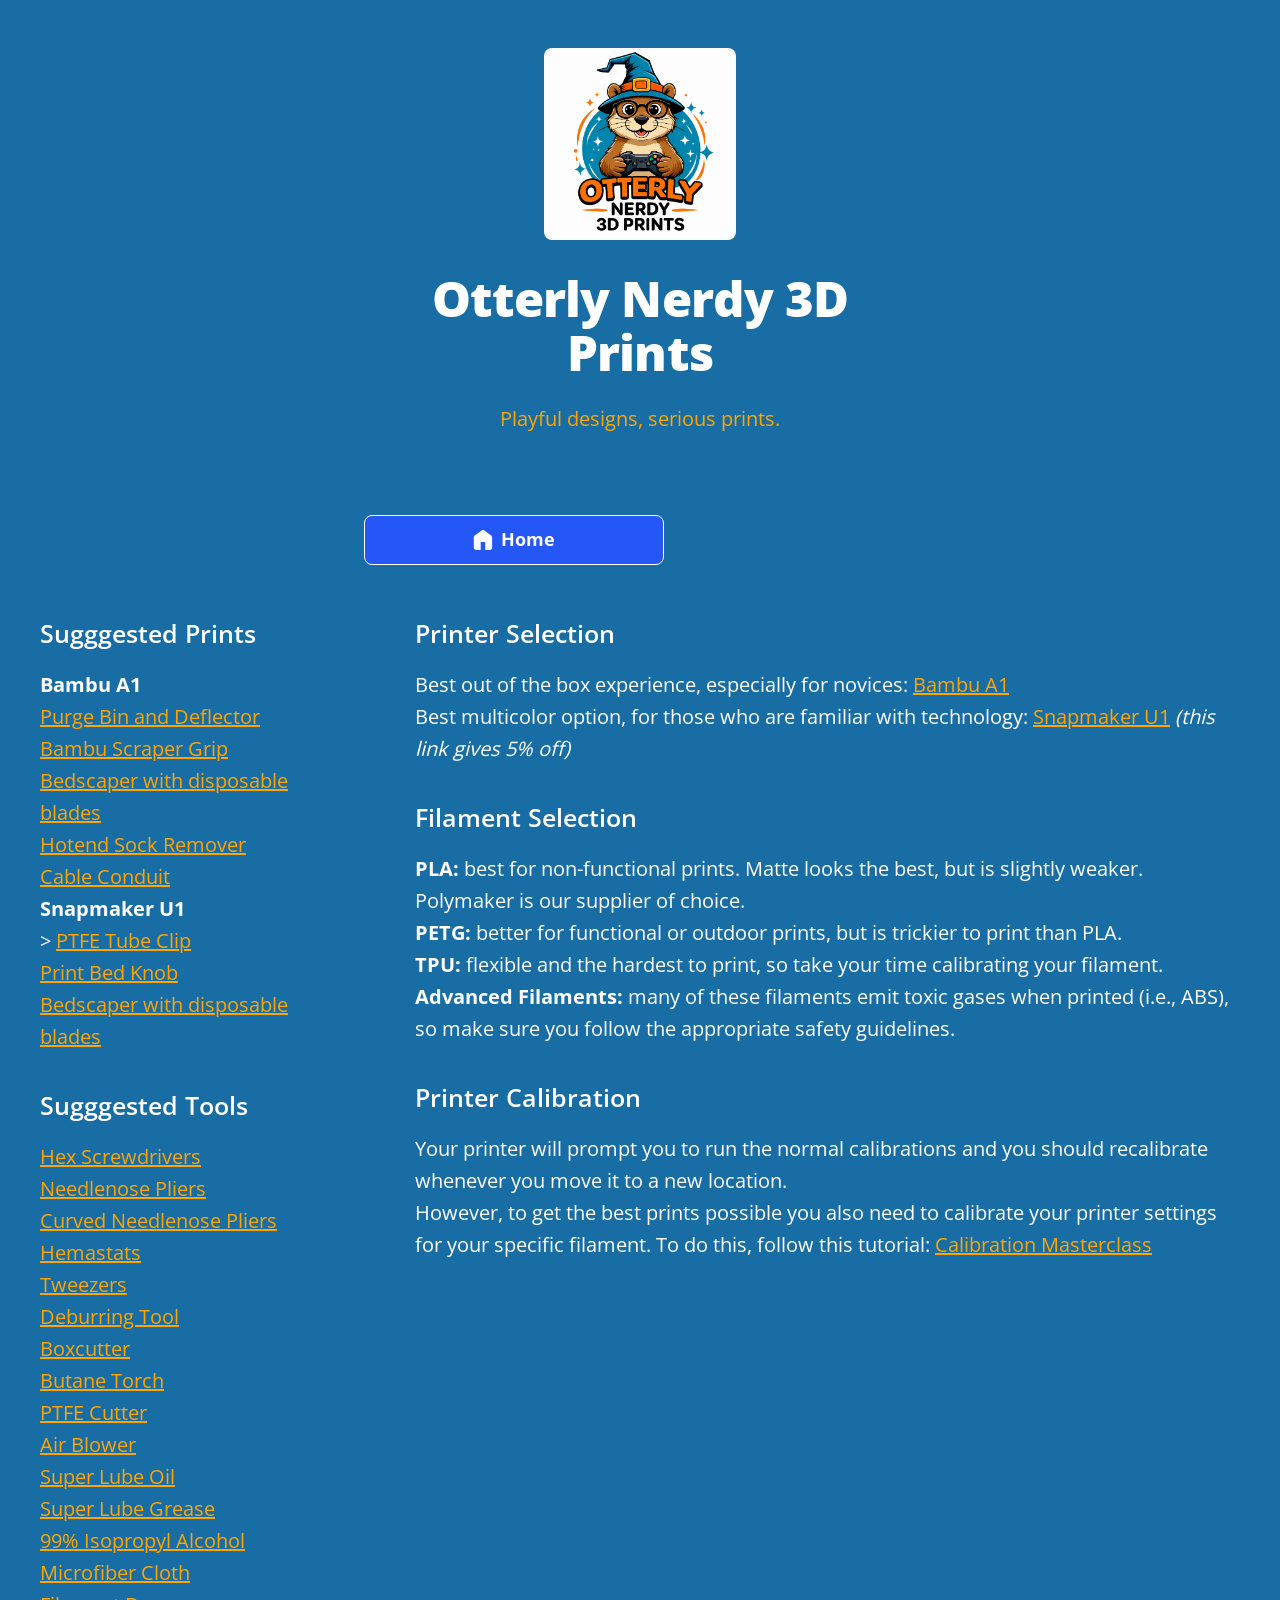
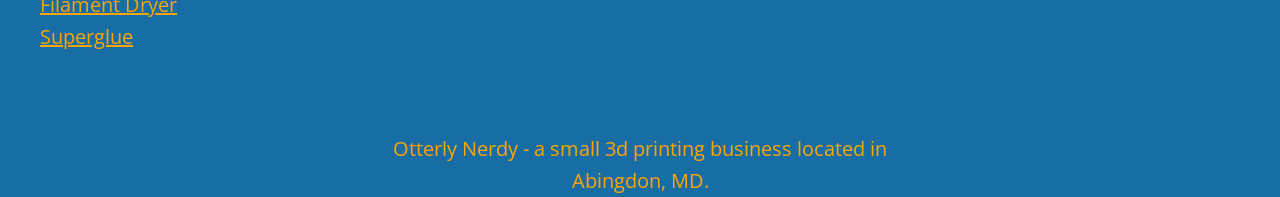
==== advice.html @ a2d5c24c "Update" ====
<!DOCTYPE html>

<!--
  To change the theme, change the class on the html tag below to one of:
  - theme-auto: Automatically switches based on user's system preferences
  - theme-light: Forces light theme
  - theme-dark: Forces dark theme
-->

<html class="theme-light" lang="en"> <!-- Update`class="theme-auto" with your preference -->

  <head>
    <meta charset="utf-8">
    <meta name="viewport" content="width=device-width, initial-scale=1">

    <!-- Page Title - Change this to your name/brand (50-60 characters recommended) -->
    <title>Otterly Nerdy 3D Prints</title>
    <link rel="icon" type="image/x-icon" href="/images/avatar.png"> <!-- Update this with your own favicon -->

    <!-- Meta Description - Write a description (150-160 characters recommended) -->
    <meta name="description" content="Playful designs, serious prints.">

    <!-- Keywords -->
    <meta name="keywords" content="Otterly Nerdy, 3D prints, Maryland, gifts, toys">

    <!-- Canonical URL - Helps prevent duplicate content issues -->
    <meta rel="canonical" href="https://otterlynerdy.com">

    <!-- Author Information -->
    <meta name="author" content="Otterly Nerdy 3D Prints">

    <!-- Stylesheets -->
    <link rel="stylesheet" href="css/reset.css">
    <link rel="stylesheet" href="css/style.css">
    <link rel="stylesheet" href="css/brands.css">

    <!-- LittleLink Extended Stylesheet (Optional) -->
    <!-- <link rel="stylesheet" href="css/brands-extended.css"> -->
    <!-- Learn more at https://github.com/sethcottle/littlelink-extended.
         Remove comments if you've added LittleLink Extended dependencies -->
  </head>

  <!-- Google tag (gtag.js) -->
  <script async src="https://www.googletagmanager.com/gtag/js?id=G-P8SWC90PG1"></script>
  <script>
    window.dataLayer = window.dataLayer || [];
    function gtag(){dataLayer.push(arguments);}
    gtag('js', new Date());

    gtag('config', 'G-P8SWC90PG1');
  </script>

<body>
    <div class="container">
            <!--
              By default, the Avatar is rounded. Use the following:
              - avatar--rounded: Automatically rounds the image
              - avatar--soft: Slightly rounds the image
              - avatar--none: Removes any rounding

              Be sure to replace the src with your own image path and update the alt text
            -->
            <img class="avatar avatar--soft" src="images/avatar.png" srcset="images/avatar.png" alt="OtterlyNerdy3DPrints">

            <!-- Replace with your name or brand -->
            <h1>
              <div>Otterly Nerdy 3D Prints</div>
            </h1>
            <!-- Add a short description about yourself or your brand -->
            <p style="color: orange;">Playful designs, serious prints.</p>
            <br>

          <!-- Home -->
          <a class="button button-default" href="/index.html" target="_blank" rel="noopener" role="button"><img class="icon" aria-hidden="true" src="images/icons/generic-homepage.svg" alt="Home Icon">Home</a>
    </div>
    <div class="grid-container">
      <div class="column-left">
        <h3>Sugggested Prints</h3>
        <h4>Bambu A1</h4>
        <a href="https://makerworld.com/en/models/561633-a1-purge-waste-bin-and-deflector#profileId-481094">Purge Bin and Deflector</a> <br>
        <a href="https://makerworld.com/en/models/12702-bambu-scraper-grip#profileId-12703">Bambu Scraper Grip</a> <br>
        <a href="https://makerworld.com/en/models/413220-bed-scraper-xl#profileId-374905">Bedscaper with disposable blades</a> <br>
        <a href="https://makerworld.com/en/models/422022-a1-a1mini-hotend-sock-remover#profileId-324971">Hotend Sock Remover</a> <br>
        <a href="https://makerworld.com/en/models/208664-a1-a1-mini-cable-elastic-conduit#profileId-247933">Cable Conduit</a> <br>

        <h4>Snapmaker U1</h4>>
        <a href="https://makerworld.com/en/models/2065608-snapmaker-u1-ptfe-tube-support-clip#profileId-2230586">PTFE Tube Clip</a> <br>
        <a href="https://makerworld.com/en/models/2070782-snapmaker-u1-print-bed-knob-torque-amplifier-small#profileId-2236577">Print Bed Knob</a> <br>
        <a href="https://makerworld.com/en/models/413220-bed-scraper-xl#profileId-374905">Bedscaper with disposable blades</a> 
        <br>
        <h3>Sugggested Tools</h3>
        <a href="url">Hex Screwdrivers</a> <br>
        <a href="url">Needlenose Pliers</a> <br>
        <a href="url">Curved Needlenose Pliers</a> <br>
        <a href="url">Hemastats</a> <br>
        <a href="url">Tweezers</a> <br>
        <a href="url">Deburring Tool</a> <br>
        <a href="url">Boxcutter</a> <br>
        <a href="url">Butane Torch</a> <br>
        <a href="url">PTFE Cutter</a> <br>
        <a href="url">Air Blower</a> <br>
        <a href="url">Super Lube Oil</a> <br>
        <a href="url">Super Lube Grease</a> <br>
        <a href="url">99% Isopropyl Alcohol</a> <br>
        <a href="url">Microfiber Cloth</a> <br>
        <a href="url">Filament Dryer</a> <br>
        <a href="url">Superglue</a> <br>
        <br>
      </div>

      <div class="column-right">
          <!-- First printer advice -->
          <h3>Printer Selection</h3>
          Best out of the box experience, especially for novices: <a href="https://bambulab.com/en-us/a1">Bambu A1</a> 
          <br>
          Best multicolor option, for those who are familiar with technology: <a href="https://us.snapmaker.com/?ref=nathaniel_rice">Snapmaker U1</a>  <i>(this link gives 5% off)</i>
          <br>
          <h3>Filament Selection</h3>
          <b>PLA:</b> best for non-functional prints. Matte looks the best, but is slightly weaker. Polymaker is our supplier of choice.
          <br>
          <b>PETG:</b> better for functional or outdoor prints, but is trickier to print than PLA.
          <br>
          <b>TPU:</b> flexible and the hardest to print, so take your time calibrating your filament.
          <br>
          <b>Advanced Filaments:</b> many of these filaments emit toxic gases when printed (i.e., ABS), so make sure you follow the appropriate safety guidelines.
          <br>
          <h3>Printer Calibration</h3>
          Your printer will prompt you to run the normal calibrations and you should recalibrate whenever you move it to a new location.
          <br>
          However, to get the best prints possible you also need to calibrate your printer settings for your specific filament. To do this, follow this tutorial: <a href="https://www.youtube.com/watch?v=gVU5If1VsAM">Calibration Masterclass</a>
      </div>
    </div>

    <div class="container">
      <footer>
        <!-- Feel free to add your own footer information -->
        Otterly Nerdy - a small 3d printing business located in Abingdon, MD.
      </footer>
    </div>

</body>

</html>


</html>
---- css/style.css ----
/*
* LittleLink
* https://littlelink.io
* Free to use under the MIT license
* http://www.opensource.org/licenses/mit-license.php
*/

/* Base Typography Settings
–––––––––––––––––––––––––––––––––––––––––––––––––– */
:root {
	font-size:16px;
}

/* Grid
  –––––––––––––––––––––––––––––––––––––––––––––––––– */
  .container {
	display: flex;
	flex-direction: column;
	position:relative;
	width:100%;
	max-width:37.5rem;     				/* 600px */
    text-align:center;
	margin:0 auto;
	padding:3rem 1.25rem 0 1.25rem;
	box-sizing:border-box;
}
.container-left {
	position:relative;
	width:100%;
	max-width:37.5rem;
	text-align:left;
	margin:0 auto;
	padding-bottom: 0%;
	padding:0 1.25rem;
	box-sizing:border-box;
}
.container-left p {
	margin-bottom: 1rem;  				/* 16px space between paragraphs */
  }
.column {
	position:center;
	width:100%;
	float:center;
	box-sizing:border-box;
}
/* For devices larger than 400px */
  @media (min-width:25rem) {            /* 400px */
    .container {
	width:85%;
	padding-left:0;
	padding-right:0;
}
}/* For devices larger than 550px */
  @media (min-width:34.375rem) {        /* 550px */
    .container {
	width:80%;
}
.column,.columns {
	margin-left:0;
}
.column:first-child,.columns:first-child {
	margin-left:0;
}

}
.grid-container {
  display: grid;
  grid-template-columns: 1fr 3fr; /* Two equal columns */
  max-width: 75rem;
  padding-top: 0%;
  margin: 0 auto;
  gap: 100px;                      /* Spacing between columns */
}

@media (max-width: 786px){
	.grid-container {
		grid-template-columns: 1fr;
		position:center;
		width:90%;
		float:center;
	}
}

/* Base Styles
  –––––––––––––––––––––––––––––––––––––––––––––––––– */
  body {
	margin:0;
	padding:0;
	background-color:#196da5;
	color:#ffffff;
	font-family:"Open Sans",system-ui;
	font-size:1.125rem;     				/* 18px */
    font-weight:400;
	line-height:1.6;
}

/* Typography
  –––––––––––––––––––––––––––––––––––––––––––––––––– */
  h1 {
	margin:0 0 0.5rem 0;
	font-size:3rem;         		/* 48px */
    font-weight:800;
	line-height:1;
	letter-spacing:0;
	word-wrap:break-word;
	overflow-wrap:break-word;
	hyphens:auto;           		/* Delete this to remove automatic hyphen on line break */
}
.container p {
	margin:0 0 2rem 0;
}

/* Base Typography Settings
–––––––––––––––––––––––––––––––––––––––––––––––––– */
/* Base size - 16px browser default */
:root {
  font-size:16px;           /* Using a 1.25 modular scale for typography */
  --scale-0:1rem;           /* 16px */
  --scale-1:1.25rem;        /* 20px */
  --scale-2:1.563rem;       /* 25px */
  --scale-3:1.953rem;       /* 31px */
  --scale-4:2.441rem;       /* 39px */
  --scale-5:3.052rem;       /* 49px */

  /* Spacing units */
  --spacing-xs:0.5rem;      /* 8px */
  --spacing-s:1rem;         /* 16px */
  --spacing-m:1.5rem;       /* 24px */
  --spacing-l:2rem;         /* 32px */
  --spacing-xl:3rem;        /* 48px */
  --spacing-xxl:4rem;       /* 64px */
}

/* Avatar */
.avatar {
	width: 20rem;             /* 128px */
	height: 20rem;
	border-radius: 50%;
	object-fit: cover;
	background-position: center;
	margin-bottom: var(--spacing-l);
	margin-left: auto;
	margin-right: auto;
	display: block;
  }

/* Typography Scale */
h1 {
	margin:0 0 var(--spacing-m) 0;
	font-size:var(--scale-5);           /* ~49px */
  	font-weight:800;
	line-height:1.1;
	letter-spacing:-0.02em;
	word-wrap:break-word;
	overflow-wrap:break-word;
}
body {
	font-size:var(--scale-1);           /* 20px */
  	line-height:1.6;
}
.container p {
	margin:0 0 var(--spacing-xl) 0;
	font-size:var(--scale-1);
	line-height:1.6;
}

/* Container spacing */
.container {
	padding:var(--spacing-xl) var(--spacing-m) 0 var(--spacing-m);
	text-align:center;
}

/* Footer */
footer {
	/* margin:var(--spacing-xxl) 0; */            /* 4rem (64px) top and bottom */
    /* font-size:var(--scale-0); */
    display: table;
    text-align: center;
    margin-left: auto;
    margin-right: auto;
	color:orange;
}

/* Responsive adjustments */
@media (max-width:34.375rem) {              /* 550px */
  h1 {
	font-size:var(--scale-4);
}
body {
	font-size:var(--scale-0);
}
.container p {
	font-size:var(--scale-0);
}
.avatar {
	margin-bottom:var(--spacing-m);
}
footer {
	margin:var(--spacing-xl) 0;         	/* 3rem (48px) top and bottom */
}
}

/* Links
  –––––––––––––––––––––––––––––––––––––––––––––––––– */
  a {
	color:orange;
	text-decoration:underline;
}
a:hover {
	color:orangered;
}

/* Buttons
–––––––––––––––––––––––––––––––––––––––––––––––––– */
.button,button {
	display:inline-flex;
	align-items:center;
	justify-content:center;
	width:18.75rem;             	/* 300px */
 	min-height:3rem;                /* 48px */
  	padding:0.75rem 1rem;         	/* 12px ; 16px */
  	font-size:1.125rem;           	/* 18px */
  	font-weight:700;
	text-decoration:none;
	white-space:normal;
  	background-color:var(--button-background,transparent);
	color:var(--button-text,#000000);
	border:var(--button-border,none);
	border-radius:0.5rem;
	cursor:pointer;
	box-sizing:border-box;
	hyphens:auto;               	/* Delete this to remove automatic hyphen on line break */
  	margin-bottom:1rem;
	text-align:center;
	line-height:1.3;
}

/* Icons
–––––––––––––––––––––––––––––––––––––––––––––––––– */
.icon {
	width:1.25rem;
	height:1.25rem;
	margin-right:0.5rem;
	flex-shrink:0;
}

/* Avatar
  –––––––––––––––––––––––––––––––––––––––––––––––––– */
.avatar {
	width: 12rem;             /* 128px */
	height: 12rem;
	object-fit: cover;
	background-position: center;
	margin-bottom: var(--spacing-l);
  }

   /* Modifier for no avatar rounding */
   .avatar--none {
	border-radius: 0%;
  }

  /* Modifier for rounded avatar */
  .avatar--rounded {
	border-radius: 50%;
  }

  /* Modifier for slightly rounded corners */
  .avatar--soft {
	border-radius: 0.5rem;   /* 8px rounded corners */
  }

/* Theme System
  –––––––––––––––––––––––––––––––––––––––––––––––––– */
/* Light theme is default above */

/* Dark theme */
:root.theme-dark {
	color-scheme:dark;
}
:root.theme-dark :focus-visible {
	outline: 2px solid #4899F7;
	outline-offset: 2px;
  }
:root.theme-dark body {
	background-color:#121212;
	color:#ffffff;
}
:root.theme-dark a:not(.button) {
	color:#4899F7;
}
:root.theme-dark a:not(.button):hover {
	color:#7AB8FF;
}

/* Auto theme */
:root.theme-auto {
	color-scheme:light dark;
}
@media (prefers-color-scheme:dark) {
	:root.theme-auto body {
	background-color:#121212;
	color:#ffffff;
}
:root.theme-auto :focus-visible {
    outline: 2px solid #4899F7;
    outline-offset: 2px;
  }
:root.theme-auto a:not(.button) {
	color:#4899F7;
}
:root.theme-auto a:not(.button):hover {
	color:#7AB8FF;
}
}

/* Button Text Color Override
    –––––––––––––––––––––––––––––––––––––––––––––––––– */
    .button:hover,button:hover {
	color:var(--button-text);
}

/* Responsive Typography
  –––––––––––––––––––––––––––––––––––––––––––––––––– */
  @media (max-width:34.375rem) {            /* 550px */
    h1 {
	font-size:2rem;                         /* 32px */
	}
	body {
	font-size:1rem;                    		/* 16px */
	}
}

/* Privacy Page Styles
  –––––––––––––––––––––––––––––––––––––––––––––––––– */
nav {
	margin:var(--spacing-l) 0;
	text-align:left;
}
section {
	margin:var(--spacing-xl) 0;
	text-align:left;
}
h2 {
	font-size:var(--scale-3);
	font-weight:700;
	margin-bottom:var(--spacing-m);
}
h3 {
	font-size:var(--scale-2);
	font-weight:600;
	margin:var(--spacing-l) 0 var(--spacing-s) 0;
}
ul {
	list-style:none;
	padding:0;
	margin:0 0 var(--spacing-m) 0;
}
ul li {
	margin-bottom:var(--spacing-xs);
}

/* Privacy page specific responsive adjustments */
  @media (max-width:34.375rem) {
	h2 {
	font-size:var(--scale-2);
	}
	h3 {
	font-size:var(--scale-1);
	}
	section {
	margin:var(--spacing-l) 0;
	}
}

/* Font Face Definitions
  –––––––––––––––––––––––––––––––––––––––––––––––––– */
@font-face {
	font-display:swap;
	font-family:'Open Sans';
	font-style:normal;
	font-weight:400;
	src:url('../fonts/open-sans-v34-vietnamese_latin-ext_latin_hebrew_greek-ext_greek_cyrillic-ext_cyrillic-regular.eot');
	src:url('../fonts/open-sans-v34-vietnamese_latin-ext_latin_hebrew_greek-ext_greek_cyrillic-ext_cyrillic-regular.eot?#iefix') format('embedded-opentype'),url('../fonts/open-sans-v34-vietnamese_latin-ext_latin_hebrew_greek-ext_greek_cyrillic-ext_cyrillic-regular.woff2') format('woff2'),url('../fonts/open-sans-v34-vietnamese_latin-ext_latin_hebrew_greek-ext_greek_cyrillic-ext_cyrillic-regular.woff') format('woff'),url('../fonts/open-sans-v34-vietnamese_latin-ext_latin_hebrew_greek-ext_greek_cyrillic-ext_cyrillic-regular.ttf') format('truetype'),url('../fonts/open-sans-v34-vietnamese_latin-ext_latin_hebrew_greek-ext_greek_cyrillic-ext_cyrillic-regular.svg#OpenSans') format('svg');
}
@font-face {
	font-display:swap;
	font-family:'Open Sans';
	font-style:normal;
	font-weight:600;
	src:url('../fonts/open-sans-v34-vietnamese_latin-ext_latin_hebrew_greek-ext_greek_cyrillic-ext_cyrillic-600.eot');
	src:url('../fonts/open-sans-v34-vietnamese_latin-ext_latin_hebrew_greek-ext_greek_cyrillic-ext_cyrillic-600.eot?#iefix') format('embedded-opentype'),url('../fonts/open-sans-v34-vietnamese_latin-ext_latin_hebrew_greek-ext_greek_cyrillic-ext_cyrillic-600.woff2') format('woff2'),url('../fonts/open-sans-v34-vietnamese_latin-ext_latin_hebrew_greek-ext_greek_cyrillic-ext_cyrillic-600.woff') format('woff'),url('../fonts/open-sans-v34-vietnamese_latin-ext_latin_hebrew_greek-ext_greek_cyrillic-ext_cyrillic-600.ttf') format('truetype'),url('../fonts/open-sans-v34-vietnamese_latin-ext_latin_hebrew_greek-ext_greek_cyrillic-ext_cyrillic-600.svg#OpenSans') format('svg');
}
@font-face {
	font-display:swap;
	font-family:'Open Sans';
	font-style:normal;
	font-weight:700;
	src:url('../fonts/open-sans-v34-vietnamese_latin-ext_latin_hebrew_greek-ext_greek_cyrillic-ext_cyrillic-700.eot');
	src:url('../fonts/open-sans-v34-vietnamese_latin-ext_latin_hebrew_greek-ext_greek_cyrillic-ext_cyrillic-700.eot?#iefix') format('embedded-opentype'),url('../fonts/open-sans-v34-vietnamese_latin-ext_latin_hebrew_greek-ext_greek_cyrillic-ext_cyrillic-700.woff2') format('woff2'),url('../fonts/open-sans-v34-vietnamese_latin-ext_latin_hebrew_greek-ext_greek_cyrillic-ext_cyrillic-700.woff') format('woff'),url('../fonts/open-sans-v34-vietnamese_latin-ext_latin_hebrew_greek-ext_greek_cyrillic-ext_cyrillic-700.ttf') format('truetype'),url('../fonts/open-sans-v34-vietnamese_latin-ext_latin_hebrew_greek-ext_greek_cyrillic-ext_cyrillic-700.svg#OpenSans') format('svg');
}
@font-face {
	font-display:swap;
	font-family:'Open Sans';
	font-style:normal;
	font-weight:800;
	src:url('../fonts/open-sans-v34-vietnamese_latin-ext_latin_hebrew_greek-ext_greek_cyrillic-ext_cyrillic-800.eot');
	src:url('../fonts/open-sans-v34-vietnamese_latin-ext_latin_hebrew_greek-ext_greek_cyrillic-ext_cyrillic-800.eot?#iefix') format('embedded-opentype'),url('../fonts/open-sans-v34-vietnamese_latin-ext_latin_hebrew_greek-ext_greek_cyrillic-ext_cyrillic-800.woff2') format('woff2'),url('../fonts/open-sans-v34-vietnamese_latin-ext_latin_hebrew_greek-ext_greek_cyrillic-ext_cyrillic-800.woff') format('woff'),url('../fonts/open-sans-v34-vietnamese_latin-ext_latin_hebrew_greek-ext_greek_cyrillic-ext_cyrillic-800.ttf') format('truetype'),url('../fonts/open-sans-v34-vietnamese_latin-ext_latin_hebrew_greek-ext_greek_cyrillic-ext_cyrillic-800.svg#OpenSans') format('svg');
}
---- css/brands.css ----
/*
* LittleLink Button Styles
* https://littlelink.io
* Free to use under the MIT license
* http://www.opensource.org/licenses/mit-license.php
*/

/* Brand Button Base Styles
–––––––––––––––––––––––––––––––––––––––––––––––––– */
/* Only include brand-specific button styling here */
.button,button {
  color:var(--button-text,#000000);
  background-color:var(--button-background,transparent);
	border:var(--button-border,none);
	transition:filter 0.2s ease,transform 0.2s ease;
}

/* Global Button Hover Effect
–––––––––––––––––––––––––––––––––––––––––––––––––– */
.button:hover,button:hover {
	filter:brightness(90%);
	transform:translateY(-1px);
}

/* Button Icons
–––––––––––––––––––––––––––––––––––––––––––––––––– */
.icon {
	filter:var(--icon-filter,none);
}

/* Brand-Specific Styles
–––––––––––––––––––––––––––––––––––––––––––––––––– */

/* Default */
.button.button-default {
	--button-text:#ffffff;
	--button-background:#2457F5;
	--button-border:1px solid #ffffff;
}

/* Amazon */
.button-amazon {
	--button-text:#000000;
	--button-background:#FFFFFF;
	--button-border:1px solid #212121;
}

/* Amazon Music */
.button-amazon-music {
	--button-text:#000000;
	--button-background:#25D1DA;
}

/* Apple App Store */
.button-appstore {
	--button-text:#FFFFFF;
	--button-background:#000000;
	--button-border:1px solid #FFFFFF;
}

/* Apple Invites */
.button-invites {
	--button-text:#FFFFFF;
	--button-background:#000000;
	--button-border:1px solid #FFFFFF;
}

/* Apple Music */
.button-apple-music {
	--button-text:#ffffff;
	--button-background:#000000;
	--button-border:1px solid #FFFFFF;
}

/* Apple Music Alt */
.button-apple-music-alt {
	--button-text:#ffffff;
	background-image:linear-gradient(to bottom,#FB5C74,#FA233B);
}

/* Apple Podcasts */
.button-apple-podcasts {
	--button-text:#ffffff;
	--button-background:#000000;
	--button-border:1px solid #FFFFFF;
}

/* Apple Podcasts Alt */
.button-apple-podcasts-alt {
	--button-text:#ffffff;
	background-image:linear-gradient(to bottom,#F452FF,#832BC1);
}

/* Bandcamp */
.button-bandcamp {
	--button-text:#ffffff;
	--button-background:#1d9fc3;
}

/* Behance */
.button-behance {
	--button-text:#ffffff;
	--button-background:#0057FF;
  --button-border:1px solid #FFFFFF;
}

/* Bluesky */
.button-bluesky {
	--button-text:#FFFFFF;
	--button-background:#1185FE;
}

/* Bluesky Alt */
.button-bluesky-alt {
	--button-text:#000000;
	--button-background:#FFFFFF;
	--button-border:1px solid #000000;
}

/* Buy Me a Coffee */
.button-coffee {
	--button-text:#000000;
	--button-background:#ffdd00;
}

/* Cal.com */
.button-cal {
	--button-text:#FFFFFF;
	--button-background:#292929;
	--button-border:1px solid #FFFFFF;
}

/* Calendly */
.button-calendly {
	--button-text:#FFFFFF;
	--button-background:#006BFF;
}

/* Cash App */
.button-cash-app {
	--button-text:#ffffff;
	background-image:linear-gradient(to bottom,#00d64b,#00c244);
}

/* dev.to */
.button-dev-to {
	--button-text:#000000;
	--button-background:#f5f5f5;
	--button-border:1px solid #212121;
}

/* Discogs */
.button-discogs {
	--button-text:#000000;
	--button-background:#FFFFFF;
	--button-border:1px solid #000000;
}

/* Discogs Alt */
.button-discogs-alt {
	--button-text:#FFFFFF;
	--button-background:#000000;
	--button-border:1px solid #FFFFFF;
}

/* Discord */
.button-discord {
	--button-text:#ffffff;
	--button-background:#5865F2;
}

/* Dribbble */
.button-dribbble {
	--button-text:#000000;
	--button-background:#FFFFFF;
	--button-border:1px solid #212121;
}

/* Etsy */
.button-etsy {
	--button-text:#ffffff;
	--button-background:#F45800;
}

/* Facebook */
.button-faceb {
	--button-text:#ffffff;
	--button-background:#0866FF;
}

/* Facebook Messenger */
.button-messenger {
	--button-text:#ffffff;
	--button-background:#0866FF;
}

/* Figma */
.button-figma {
	--button-text:#ffffff;
	--button-background:#000000;
	--button-border:1px solid #FFFFFF;
}

/* Fiverr */
.button-fiverr {
	--button-text:#ffffff;
	--button-background:#1DBF73;
}

/* Flickr */
.button-flickr {
	--button-text:#ffffff;
	--button-background:#000000;
	--button-border:1px solid #FFFFFF;
}

/* GitHub */
.button-github {
	--button-text:#ffffff;
	--button-background:#000000;
	--button-border:1px solid #FFFFFF;
}

/* GitLab */
.button-gitlab {
	--button-text:#ffffff;
	--button-background:#6151b2;
}

/* GoFundMe */
.button-gofundme {
	--button-text:#ffffff;
	--button-background:#02A95C;
}

/* Goodreads */
.button-goodreads {
	--button-text:#333333;
	--button-background:#f3f1e6;
	--button-border:1px solid #212121;
}

/* Google Black */
.button-google-black {
	--button-text:#FFFFFF;
	--button-background:#000000;
	--button-border:1px solid #FFFFFF;
}

/* Google Play Store */
.button-playstore {
	--button-text:#FFFFFF;
	--button-background:#000000;
	--button-border:1px solid #FFFFFF;
}

/* Google Scholar */
.button-google-scholar {
	--button-text:#000000;
	--button-background:#FFFFFF;
	--button-border:1px solid #212121;
}

/* Hashnode */
.button-hashnode {
	--button-text:#000000;
	--button-background:#ffffff;
	--button-border:1px solid #212121;
}

/* Instagram */
.button-instagram {
	--button-text:#ffffff;
	background-image:linear-gradient(-135deg,#1400c8,#b900b4,#f50000);
}

/* Kick */
.button-kick {
	--button-text:#ffffff;
	--button-background:#000000;
	--button-border:1px solid #ffffff;
}

/* Kick Alt */
.button-kick-alt {
	--button-text:#000000;
	--button-background:#01e701;
}

/* Kickstarter */
.button-kickstarter {
	--button-text:#ffffff;
	--button-background:#05ce78;
}

/* Kit */
.button-kit {
	--button-text:#ffffff;
	--button-background:#000000;
	--button-border:1px solid #FFFFFF;
}

/* Ko-fi */
.button-ko-fi {
	--button-text:#ffffff;
	--button-background:#000000;
  --button-border:1px solid #FFFFFF;
}

/* Last.fm */
.button-last-fm {
	--button-text:#ffffff;
	--button-background:#D51007;
}

/* Letterboxd */
.button-letterboxd {
	--button-text:#ffffff;
	--button-background:#2c3440;
	--button-border:1px solid #FFFFFF;
}

/* Line */
.button-line {
	--button-text:#FFFFFF;
	--button-background:#06C755;
}

/* LinkedIn */
.button-linked {
	--button-text:#ffffff;
	--button-background:#2867b2;
}

/* Mailchimp */
.button-mailchimp {
	--button-text:#000000;
	--button-background:#FFE01B;
}

/* Mastodon */
.button-mastodon {
	--button-text:#ffffff;
	--button-background:#17063B;
	--button-border:1px solid #FFFFFF;
}

/* Matrix */
.button-matrix {
	--button-text:#000000;
	--button-background:#ffffff;
	--button-border:1px solid #000000;
}

/* Meetup */
.button-meetup {
	--button-text:#000000;
	--button-background:#ffffff;
	--button-border:1px solid #000000;
}

/* Meetup Alt */
.button-meetup-alt {
	--button-text:#ffffff;
	--button-background:#ED1C40;
}

/* Medium */
.button-medium {
	--button-text:#ffffff;
	--button-background:#000000;
	--button-border:1px solid #FFFFFF;
}

/* Microsoft */
.button-microsoft {
	--button-text:#ffffff;
	--button-background:#000000;
	--button-border:1px solid #FFFFFF;
}

/* Notion */
.button-notion {
	--button-text:#000000;
	--button-background:#ffffff;
	--button-border:1px solid #212121;
}

/* Obsidian */
.button.button-obsidian {
	--button-text:#ffffff;
	--button-background:#262626;
	--button-border:1px solid #ffffff;
}

/* OnlyFans */
.button-onlyfans {
	--button-text:#ffffff;
	--button-background:#00AEEF;
}

/* Patreon */
.button-patreon {
	--button-text:#ffffff;
	--button-background:#000000;
	--button-border:1px solid #FFFFFF;
}

/* PayPal */
.button-paypal {
	--button-text:#ffffff;
	--button-background:#002991;
  --button-border:1px solid #FFFFFF;
}

/* Pinterest */
.button-pinterest {
	--button-text:#000000;
	--button-background:#ffffff;
	--button-border:1px solid #212121;
}

/* Product Hunt */
.button-product-hunt {
	--button-text:#000000;
	--button-background:#ffffff;
	--button-border:1px solid #212121;
}

/* Reddit */
.button-reddit {
	--button-text:#FFFFFF;
	--button-background:#FF4500;
}

/* Shop */
.button-shop {
	--button-text:#ffffff;
	--button-background:#5A31F4;
}

/* Signal */
.button-signal {
	--button-text:#ffffff;
	--button-background:#3B45FD;
}

/* Signal Alt */
.button-signal-alt {
	--button-text:#3B45FD;
	--button-background:#E3E8FE;
	--button-border:1px solid #000000;
}

/* Slack */
.button-slack {
	--button-text:#000000;
	--button-background:#FFFFFF;
	--button-border:1px solid #212121;
}

/* Snapchat */
.button-snapchat {
	--button-text:#000000;
	--button-background:#fffc00;
}

/* SoundCloud */
.button-soundcloud {
	--button-text:#ffffff;
	--button-background:#ff5500;
}

/* Spotify */
.button-spotify {
	--button-text:#191414;
	--button-background:#1db954;
}

/* Spotify Alt */
.button-spotify-alt {
	--button-text:#FFFFFF;
	--button-background:#191414;
	--button-border:1px solid #FFFFFF;
}

/* Square */
.button-square {
	--button-text:#FFFFFF;
	--button-background:#006AFF;
}

/* Stack Overflow */
.button-stack-overflow {
	--button-text:#000000;
	--button-background:#FFFFFF;
	--button-border:1px solid #000000;
}

/* Steam */
.button-steam {
	--button-text:#ffffff;
	background-image:linear-gradient(90deg,#08BBFF,#2B75FF);
}

/* Steam Alt */
.button-steam-alt {
	--button-text:#ffffff;
	background-image:linear-gradient(90deg,#09172a,#072a57,#0c5085);
	--button-border:1px solid #FFFFFF;
}

/* Strava */
.button-strava {
	--button-text:#ffffff;
	--button-background:#fc5200;
}

/* Substack */
.button-substack {
	--button-text:#ffffff;
	--button-background:#FF6719;
}

/* Telegram */
.button-telegram {
	--button-text:#ffffff;
	--button-background:#3faee8;
}

/* Threads */
.button-threads {
	--button-text:#FFFFFF;
	--button-background:#000000;
	--button-border:1px solid #FFFFFF;
}

/* Threema */
.button-threema {
	--button-text:#000000;
	--button-background:#3fe669;
}

/* TikTok */
.button-tiktok {
	--button-text:#ffffff;
	--button-background:#000000;
	--button-border:1px solid #FFFFFF;
}

/* Trello */
.button-trello {
	--button-text:#ffffff;
	--button-background:#0065ff;
}

/* Tumblr */
.button-tumb {
	--button-text:#ffffff;
	--button-background:#131313;
	--button-border:1px solid #FFFFFF;
}

/* Twitch */
.button-twitch {
	--button-text:#ffffff;
	--button-background:#9146ff;
}

/* Unsplash */
.button-unsplash {
	--button-text:#000000;
	--button-background:#ffffff;
	--button-border:1px solid #212121;
}

/* Venmo */
.button-venmo {
	--button-text:#ffffff;
	--button-background:#008CFF;
}

/* Vimeo */
.button-vimeo {
	--button-text:#ffffff;
	--button-background:#1ab7ea;
}

/* VSCO */
.button-vsco {
	--button-text:#FFFFFF;
	--button-background:#000000;
	--button-border:1px solid #FFFFFF;
}

/* WhatsApp */
.button-whatsapp {
	--button-text:#ffffff;
	--button-background:#455a64;
}

/* WordPress */
.button-wordpress {
	--button-text:#ffffff;
	--button-background:#3858E9;
}

/* X */
.button-x {
	--button-text:#FFFFFF;
	--button-background:#000000;
	--button-border:1px solid #FFFFFF;
}

/* YouTube */
.button-yt {
	--button-text:#ffffff;
	--button-background:#282828;
	--button-border:1px solid #FFFFFF;
}

/* YouTube Alt */
.button-yt-alt {
	--button-text:#ffffff;
	--button-background:#FF0000;
}

/* Zoom */
.button-zoom {
	--button-text:#ffffff;
	--button-background:#0B5CFF;
  --button-border:1px solid #FFFFFF;
}
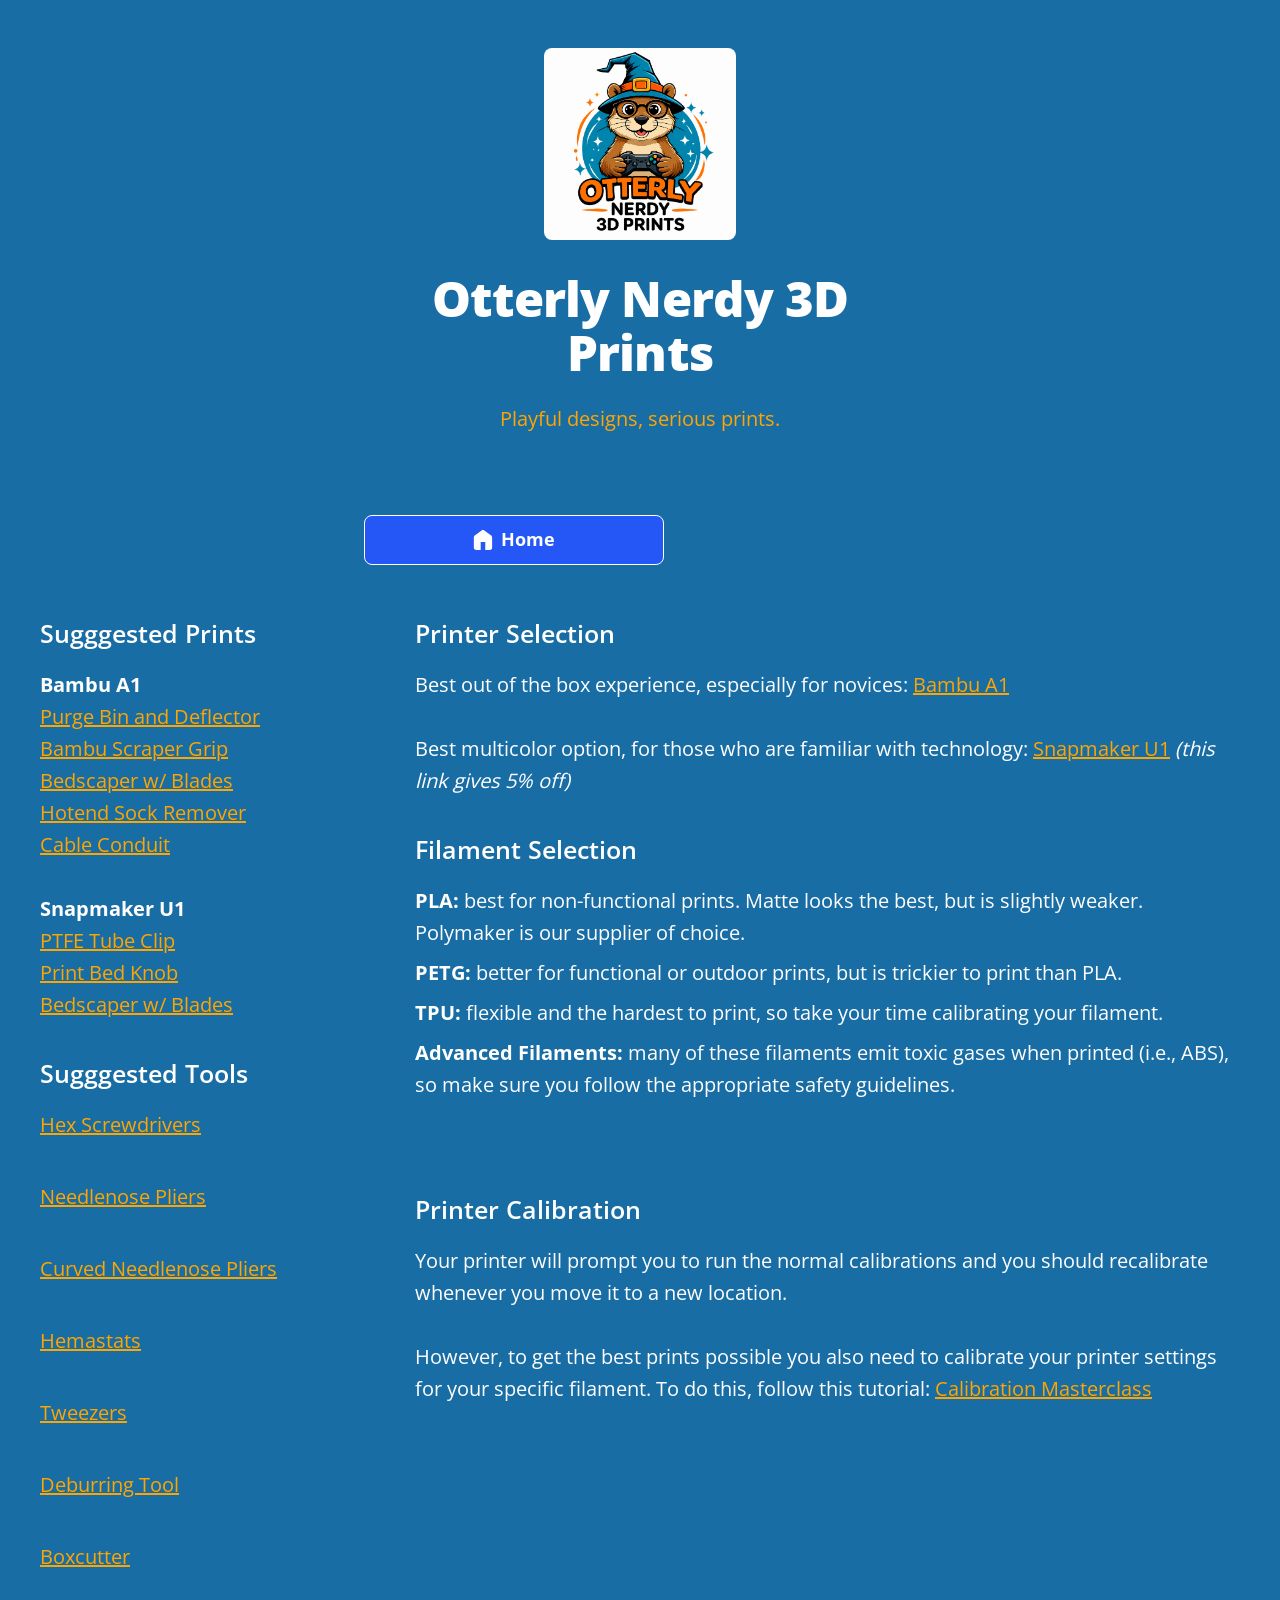
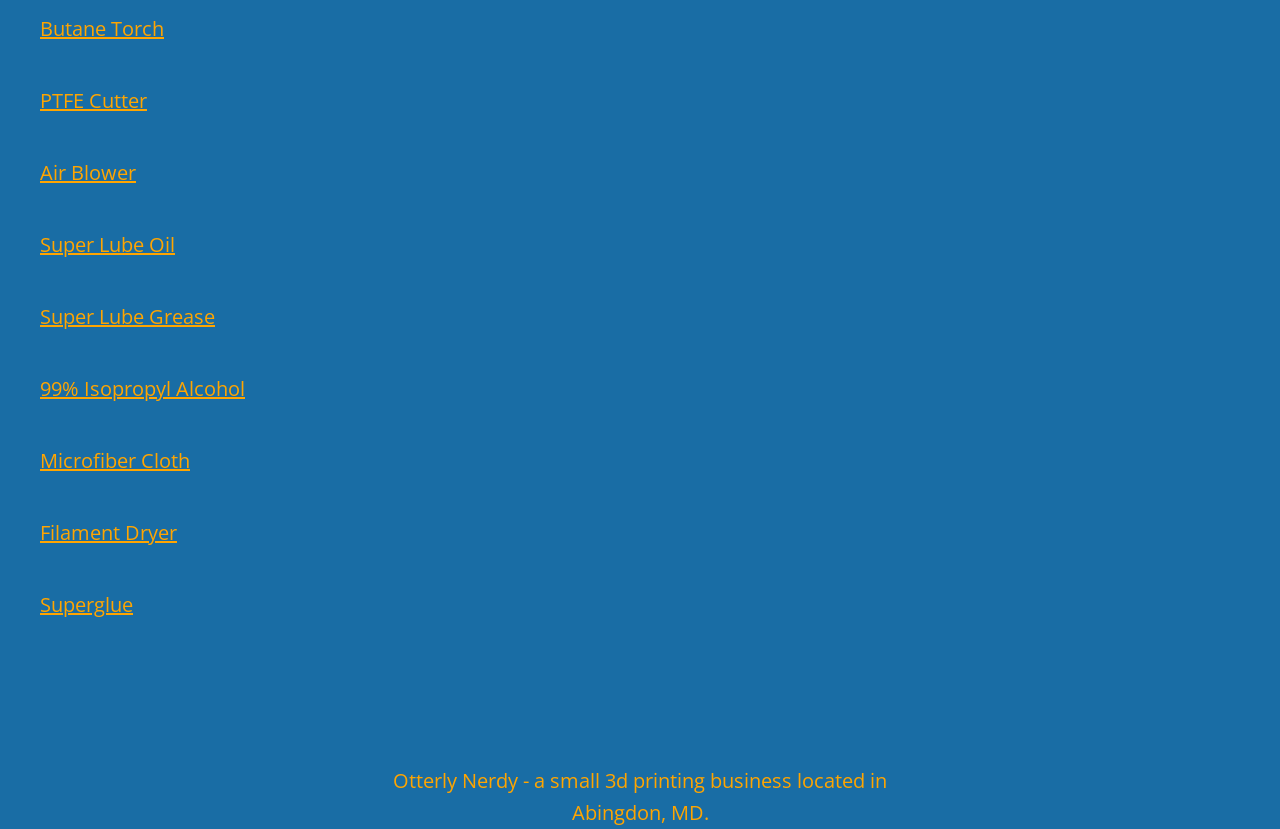
==== commit 1ea858e8: "Update" ====
--- a/advice.html
+++ b/advice.html
@@ -79,54 +79,54 @@
         <h4>Bambu A1</h4>
         <a href="https://makerworld.com/en/models/561633-a1-purge-waste-bin-and-deflector#profileId-481094">Purge Bin and Deflector</a> <br>
         <a href="https://makerworld.com/en/models/12702-bambu-scraper-grip#profileId-12703">Bambu Scraper Grip</a> <br>
-        <a href="https://makerworld.com/en/models/413220-bed-scraper-xl#profileId-374905">Bedscaper with disposable blades</a> <br>
+        <a href="https://makerworld.com/en/models/413220-bed-scraper-xl#profileId-374905">Bedscaper w/ Blades</a> <br>
         <a href="https://makerworld.com/en/models/422022-a1-a1mini-hotend-sock-remover#profileId-324971">Hotend Sock Remover</a> <br>
         <a href="https://makerworld.com/en/models/208664-a1-a1-mini-cable-elastic-conduit#profileId-247933">Cable Conduit</a> <br>
-
-        <h4>Snapmaker U1</h4>>
+        <br>
+        <h4>Snapmaker U1</h4>
         <a href="https://makerworld.com/en/models/2065608-snapmaker-u1-ptfe-tube-support-clip#profileId-2230586">PTFE Tube Clip</a> <br>
         <a href="https://makerworld.com/en/models/2070782-snapmaker-u1-print-bed-knob-torque-amplifier-small#profileId-2236577">Print Bed Knob</a> <br>
-        <a href="https://makerworld.com/en/models/413220-bed-scraper-xl#profileId-374905">Bedscaper with disposable blades</a> 
+        <a href="https://makerworld.com/en/models/413220-bed-scraper-xl#profileId-374905">Bedscaper w/ Blades</a> 
         <br>
         <h3>Sugggested Tools</h3>
-        <a href="url">Hex Screwdrivers</a> <br>
-        <a href="url">Needlenose Pliers</a> <br>
-        <a href="url">Curved Needlenose Pliers</a> <br>
-        <a href="url">Hemastats</a> <br>
-        <a href="url">Tweezers</a> <br>
-        <a href="url">Deburring Tool</a> <br>
-        <a href="url">Boxcutter</a> <br>
-        <a href="url">Butane Torch</a> <br>
-        <a href="url">PTFE Cutter</a> <br>
-        <a href="url">Air Blower</a> <br>
-        <a href="url">Super Lube Oil</a> <br>
-        <a href="url">Super Lube Grease</a> <br>
-        <a href="url">99% Isopropyl Alcohol</a> <br>
-        <a href="url">Microfiber Cloth</a> <br>
-        <a href="url">Filament Dryer</a> <br>
-        <a href="url">Superglue</a> <br>
-        <br>
+        <ul>
+          <li><a href="url">Hex Screwdrivers</a></li> <br>
+          <li><a href="url">Needlenose Pliers</a></li> <br>
+          <li><a href="url">Curved Needlenose Pliers</a></li> <br>
+          <li><a href="url">Hemastats</a></li> <br>
+          <li><a href="url">Tweezers</a></li> <br>
+          <li><a href="url">Deburring Tool</a></li> <br>
+          <li><a href="url">Boxcutter</a></li> <br>
+          <li><a href="url">Butane Torch</a></li> <br>
+          <li><a href="url">PTFE Cutter</a></li> <br>
+          <li><a href="url">Air Blower</a></li> <br>
+          <li><a href="url">Super Lube Oil</a></li> <br>
+          <li><a href="url">Super Lube Grease</a></li> <br>
+          <li><a href="url">99% Isopropyl Alcohol</a></li> <br>
+          <li><a href="url">Microfiber Cloth</a></li> <br>
+          <li><a href="url">Filament Dryer</a></li> <br>
+          <li><a href="url">Superglue</a></li> <br>
+        </ul><br>
       </div>
 
       <div class="column-right">
           <!-- First printer advice -->
           <h3>Printer Selection</h3>
           Best out of the box experience, especially for novices: <a href="https://bambulab.com/en-us/a1">Bambu A1</a> 
-          <br>
+          <br><br>
           Best multicolor option, for those who are familiar with technology: <a href="https://us.snapmaker.com/?ref=nathaniel_rice">Snapmaker U1</a>  <i>(this link gives 5% off)</i>
           <br>
           <h3>Filament Selection</h3>
-          <b>PLA:</b> best for non-functional prints. Matte looks the best, but is slightly weaker. Polymaker is our supplier of choice.
-          <br>
-          <b>PETG:</b> better for functional or outdoor prints, but is trickier to print than PLA.
-          <br>
-          <b>TPU:</b> flexible and the hardest to print, so take your time calibrating your filament.
-          <br>
-          <b>Advanced Filaments:</b> many of these filaments emit toxic gases when printed (i.e., ABS), so make sure you follow the appropriate safety guidelines.
+          <ul>
+            <li><b>PLA:</b> best for non-functional prints. Matte looks the best, but is slightly weaker. Polymaker is our supplier of choice.</li>
+            <li><b>PETG:</b> better for functional or outdoor prints, but is trickier to print than PLA.</li>
+            <li><b>TPU:</b> flexible and the hardest to print, so take your time calibrating your filament.</li>
+            <li><b>Advanced Filaments:</b> many of these filaments emit toxic gases when printed (i.e., ABS), so make sure you follow the appropriate safety guidelines.</li>
+          </ul>
           <br>
           <h3>Printer Calibration</h3>
           Your printer will prompt you to run the normal calibrations and you should recalibrate whenever you move it to a new location.
-          <br>
+          <br><br>
           However, to get the best prints possible you also need to calibrate your printer settings for your specific filament. To do this, follow this tutorial: <a href="https://www.youtube.com/watch?v=gVU5If1VsAM">Calibration Masterclass</a>
       </div>
     </div>
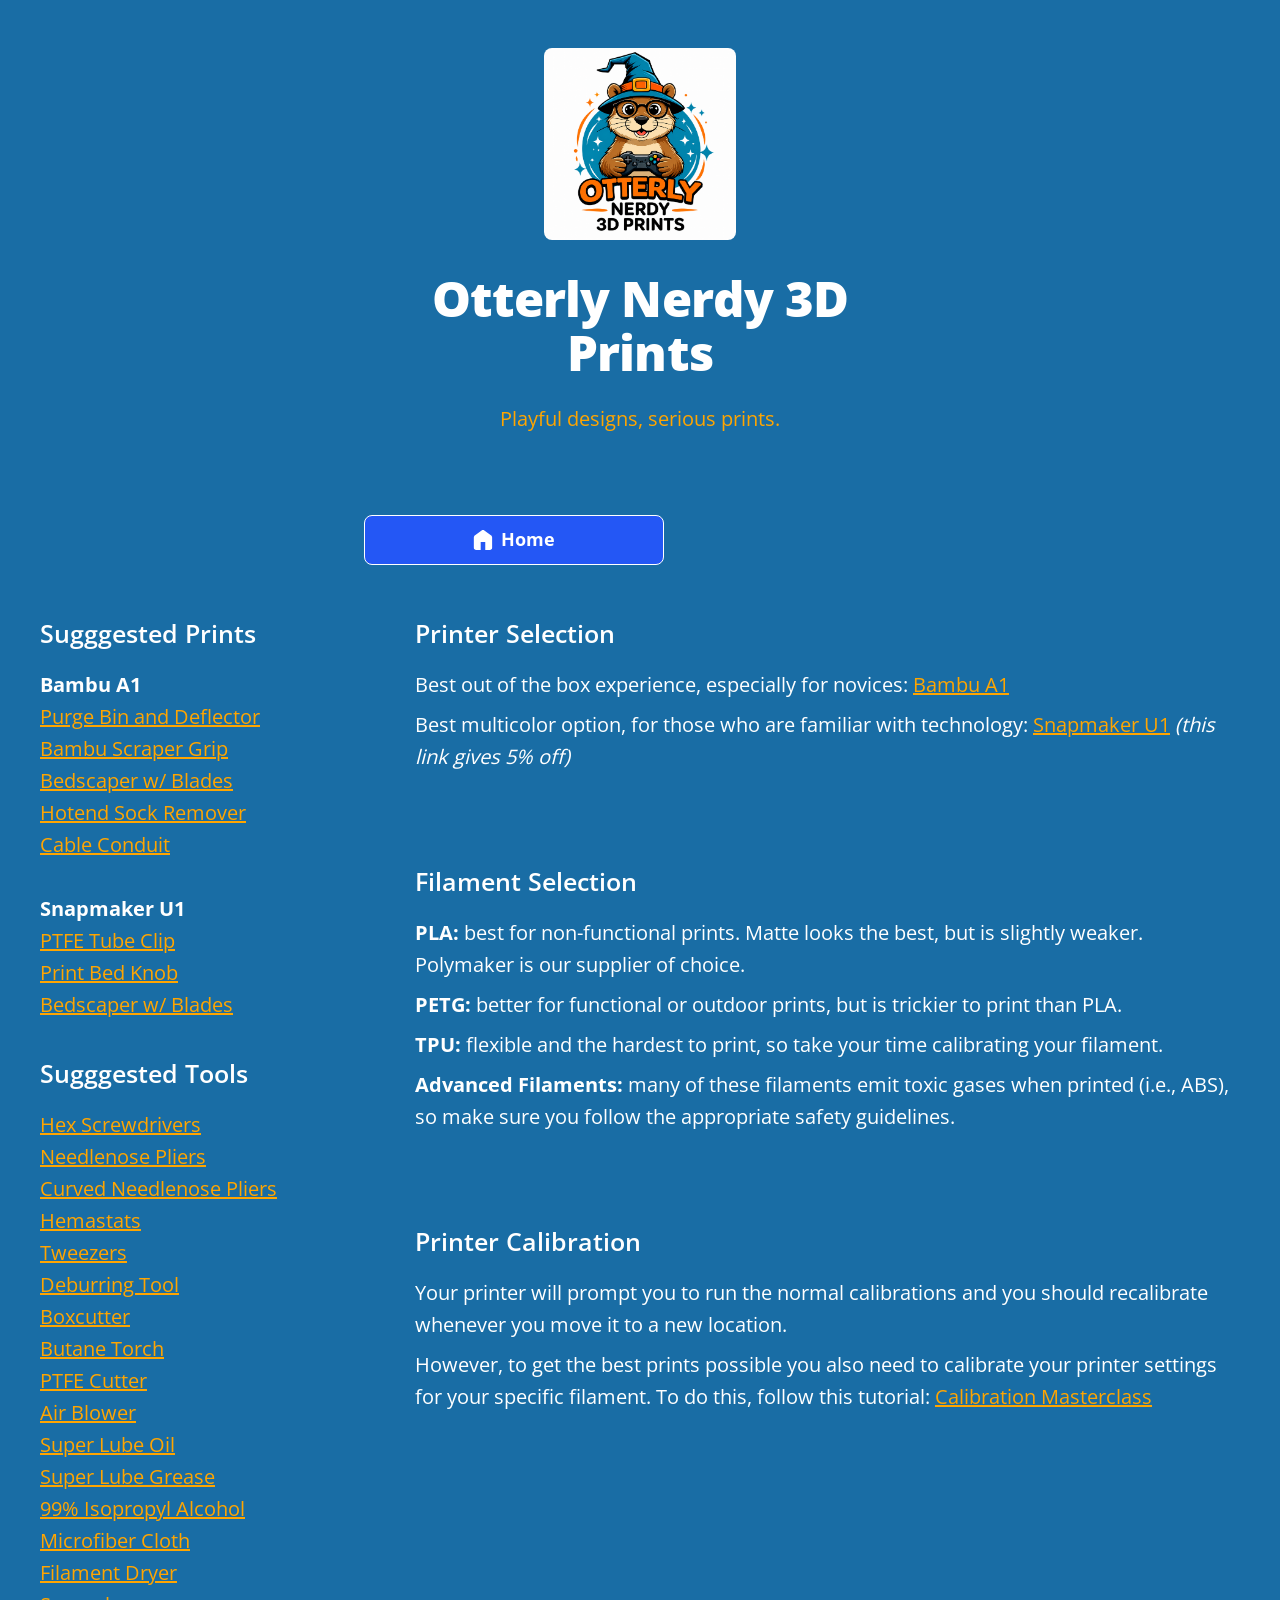
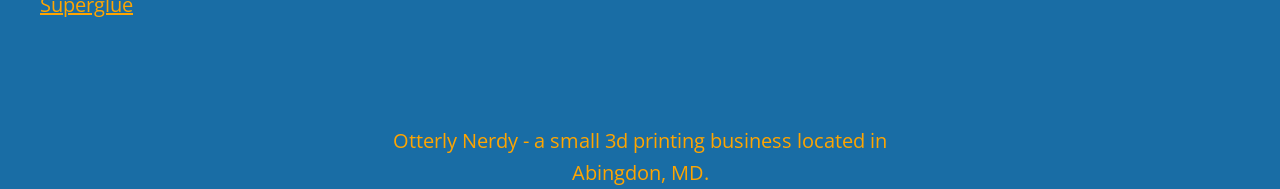
==== commit 2bd1fe34: "Update" ====
--- a/advice.html
+++ b/advice.html
@@ -90,31 +90,32 @@
         <br>
         <h3>Sugggested Tools</h3>
         <ul>
-          <li><a href="url">Hex Screwdrivers</a></li> <br>
-          <li><a href="url">Needlenose Pliers</a></li> <br>
-          <li><a href="url">Curved Needlenose Pliers</a></li> <br>
-          <li><a href="url">Hemastats</a></li> <br>
-          <li><a href="url">Tweezers</a></li> <br>
-          <li><a href="url">Deburring Tool</a></li> <br>
-          <li><a href="url">Boxcutter</a></li> <br>
-          <li><a href="url">Butane Torch</a></li> <br>
-          <li><a href="url">PTFE Cutter</a></li> <br>
-          <li><a href="url">Air Blower</a></li> <br>
-          <li><a href="url">Super Lube Oil</a></li> <br>
-          <li><a href="url">Super Lube Grease</a></li> <br>
-          <li><a href="url">99% Isopropyl Alcohol</a></li> <br>
-          <li><a href="url">Microfiber Cloth</a></li> <br>
-          <li><a href="url">Filament Dryer</a></li> <br>
-          <li><a href="url">Superglue</a></li> <br>
+          <a href="url">Hex Screwdrivers</a> <br>
+          <a href="url">Needlenose Pliers</a> <br>
+          <a href="url">Curved Needlenose Pliers</a> <br>
+          <a href="url">Hemastats</a> <br>
+          <a href="url">Tweezers</a> <br>
+          <a href="url">Deburring Tool</a> <br>
+          <a href="url">Boxcutter</a> <br>
+          <a href="url">Butane Torch</a> <br>
+          <a href="url">PTFE Cutter</a> <br>
+          <a href="url">Air Blower</a> <br>
+          <a href="url">Super Lube Oil</a> <br>
+          <a href="url">Super Lube Grease</a> <br>
+          <a href="url">99% Isopropyl Alcohol</a> <br>
+          <a href="url">Microfiber Cloth</a> <br>
+          <a href="url">Filament Dryer</a> <br>
+          <a href="url">Superglue</a> <br>
         </ul><br>
       </div>
 
       <div class="column-right">
           <!-- First printer advice -->
           <h3>Printer Selection</h3>
-          Best out of the box experience, especially for novices: <a href="https://bambulab.com/en-us/a1">Bambu A1</a> 
-          <br><br>
-          Best multicolor option, for those who are familiar with technology: <a href="https://us.snapmaker.com/?ref=nathaniel_rice">Snapmaker U1</a>  <i>(this link gives 5% off)</i>
+          <ul>
+            <li>Best out of the box experience, especially for novices: <a href="https://bambulab.com/en-us/a1">Bambu A1</a></li>
+            <li>Best multicolor option, for those who are familiar with technology: <a href="https://us.snapmaker.com/?ref=nathaniel_rice">Snapmaker U1</a>  <i>(this link gives 5% off)</i></li>
+          </ul>
           <br>
           <h3>Filament Selection</h3>
           <ul>
@@ -125,9 +126,10 @@
           </ul>
           <br>
           <h3>Printer Calibration</h3>
-          Your printer will prompt you to run the normal calibrations and you should recalibrate whenever you move it to a new location.
-          <br><br>
-          However, to get the best prints possible you also need to calibrate your printer settings for your specific filament. To do this, follow this tutorial: <a href="https://www.youtube.com/watch?v=gVU5If1VsAM">Calibration Masterclass</a>
+          <ul>
+            <li>Your printer will prompt you to run the normal calibrations and you should recalibrate whenever you move it to a new location.</li>
+            <li>However, to get the best prints possible you also need to calibrate your printer settings for your specific filament. To do this, follow this tutorial: <a href="https://www.youtube.com/watch?v=gVU5If1VsAM">Calibration Masterclass</a></li>
+          </ul>
       </div>
     </div>
 
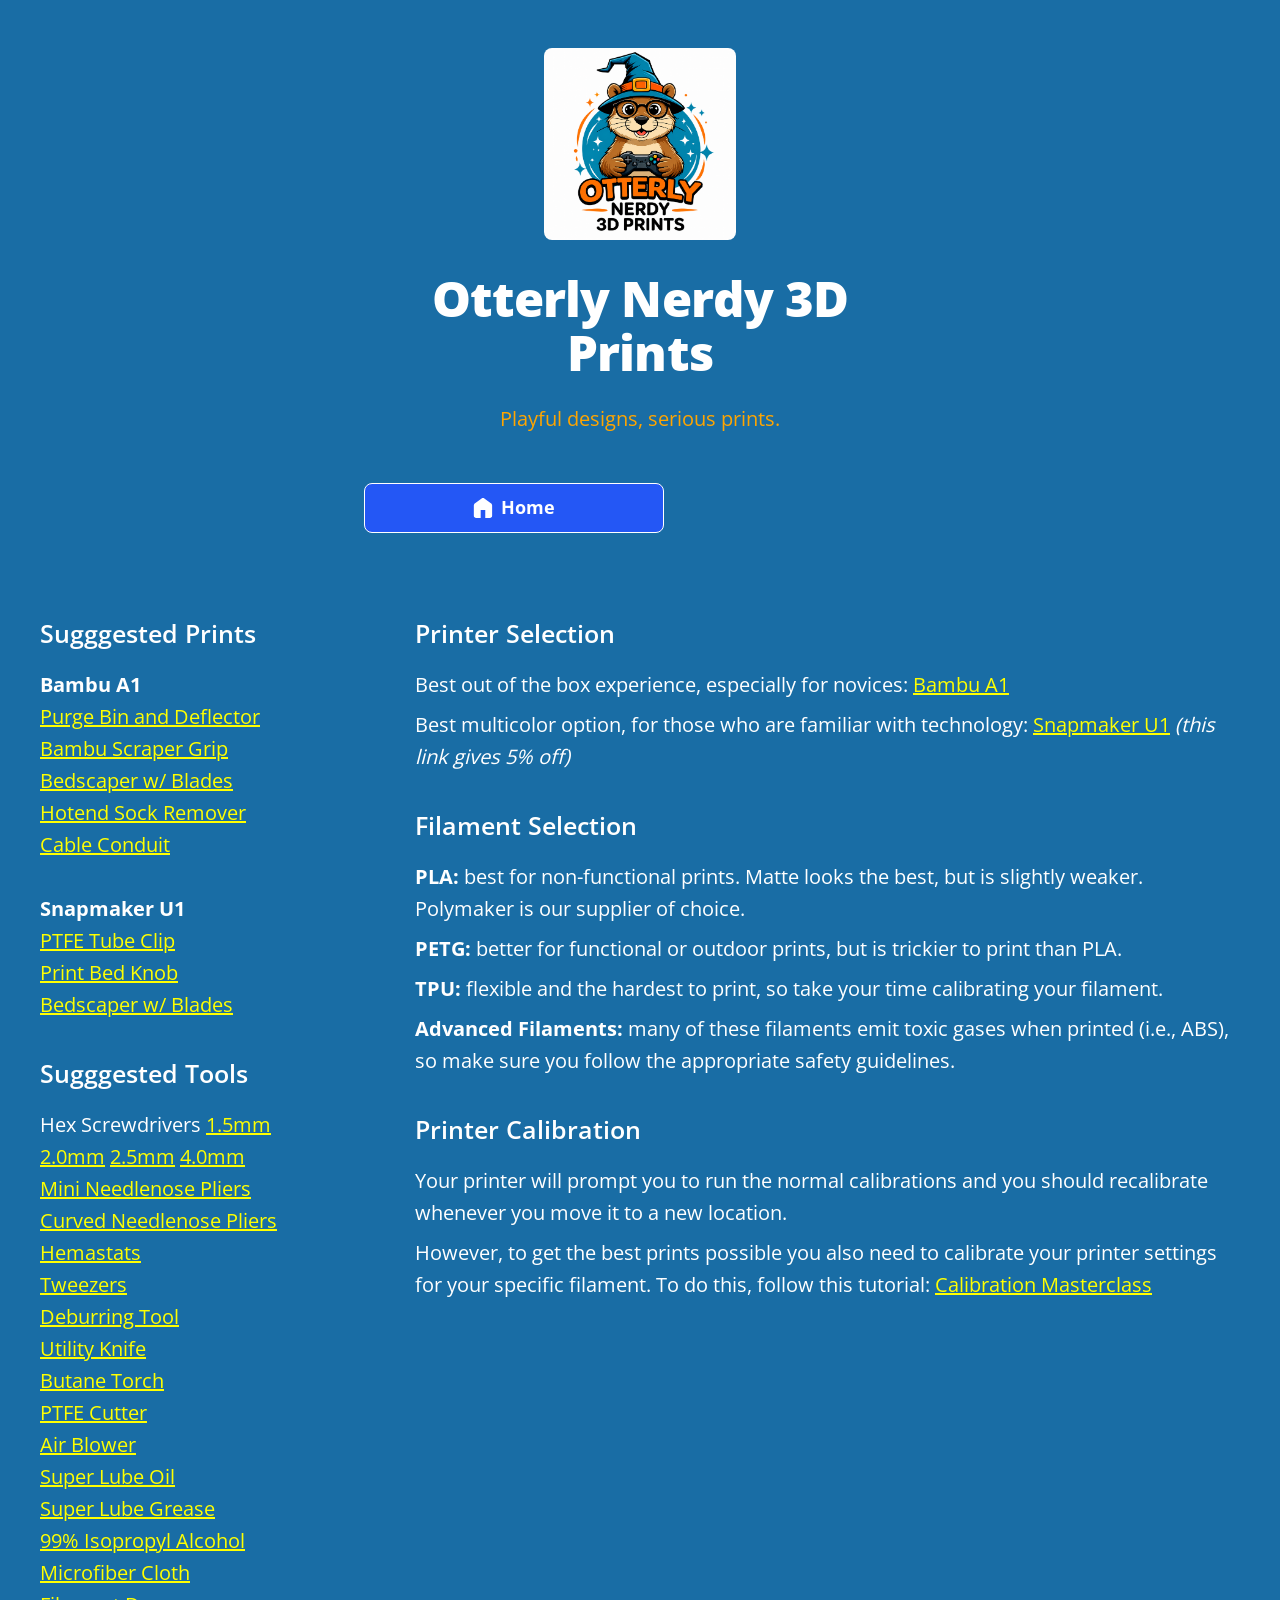
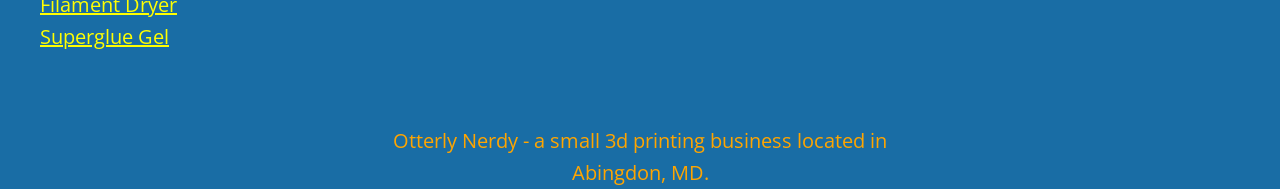
==== commit d75e34bd: "Link Updates" ====
--- a/advice.html
+++ b/advice.html
@@ -68,10 +68,9 @@
             </h1>
             <!-- Add a short description about yourself or your brand -->
             <p style="color: orange;">Playful designs, serious prints.</p>
+            <a class="button button-default" href="/index.html" target="_blank" rel="noopener" role="button"><img class="icon" aria-hidden="true" src="images/icons/generic-homepage.svg" alt="Home Icon">Home</a>
             <br>
-
-          <!-- Home -->
-          <a class="button button-default" href="/index.html" target="_blank" rel="noopener" role="button"><img class="icon" aria-hidden="true" src="images/icons/generic-homepage.svg" alt="Home Icon">Home</a>
+          
     </div>
     <div class="grid-container">
       <div class="column-left">
@@ -90,23 +89,23 @@
         <br>
         <h3>Sugggested Tools</h3>
         <ul>
-          <a href="url">Hex Screwdrivers</a> <br>
-          <a href="url">Needlenose Pliers</a> <br>
-          <a href="url">Curved Needlenose Pliers</a> <br>
-          <a href="url">Hemastats</a> <br>
-          <a href="url">Tweezers</a> <br>
-          <a href="url">Deburring Tool</a> <br>
-          <a href="url">Boxcutter</a> <br>
-          <a href="url">Butane Torch</a> <br>
-          <a href="url">PTFE Cutter</a> <br>
-          <a href="url">Air Blower</a> <br>
-          <a href="url">Super Lube Oil</a> <br>
-          <a href="url">Super Lube Grease</a> <br>
-          <a href="url">99% Isopropyl Alcohol</a> <br>
-          <a href="url">Microfiber Cloth</a> <br>
-          <a href="url">Filament Dryer</a> <br>
-          <a href="url">Superglue</a> <br>
-        </ul><br>
+          Hex Screwdrivers <a href="https://www.amazon.com/dp/B0001P18OQ">1.5mm</a> <a href="https://www.amazon.com/dp/B0001P18P0">2.0mm</a> <a href="https://www.amazon.com/dp/B000XJ1LIS">2.5mm</a> <a href="https://www.amazon.com/dp/B00365EYKI">4.0mm</a> <br>
+          <a href="https://www.amazon.com/dp/B0CSFQ19SV">Mini Needlenose Pliers</a> <br>
+          <a href="https://www.amazon.com/dp/B0DM2438NL">Curved Needlenose Pliers</a> <br>
+          <a href="https://www.amazon.com/dp/B07CRNWHXY">Hemastats</a> <br>
+          <a href="https://www.amazon.com/dp/B06XXXQHS8">Tweezers</a> <br>
+          <a href="https://www.amazon.com/dp/B0DYDSCN5Q">Deburring Tool</a> <br>
+          <a href="https://www.amazon.com/AmazonBasics-Folding-Utility-Knife-Lightweight/dp/B07TFXQQ1W">Utility Knife</a> <br>
+          <a href="https://www.amazon.com/dp/B09ZVRK94R">Butane Torch</a> <br>
+          <a href="https://www.amazon.com/dp/B0756D2T73">PTFE Cutter</a> <br>
+          <a href="https://www.amazon.com/dp/B0DSW7R4VN">Air Blower</a> <br>
+          <a href="https://www.amazon.com/dp/B000UKUHXK">Super Lube Oil</a> <br>
+          <a href="https://www.amazon.com/dp/B000XBH9HI">Super Lube Grease</a> <br>
+          <a href="https://www.amazon.com/dp/B00DT52Y98">99% Isopropyl Alcohol</a> <br>
+          <a href="https://www.amazon.com/dp/B08BRB6K9N">Microfiber Cloth</a> <br>
+          <a href="https://www.amazon.com/Creality-Space-PI-Filament-Dryer/dp/B0CQJVF7CR">Filament Dryer</a> <br>
+          <a href="https://www.amazon.com/dp/B0CBSGWZRW">Superglue Gel</a> <br>
+        </ul>
       </div>
 
       <div class="column-right">
@@ -116,7 +115,7 @@
             <li>Best out of the box experience, especially for novices: <a href="https://bambulab.com/en-us/a1">Bambu A1</a></li>
             <li>Best multicolor option, for those who are familiar with technology: <a href="https://us.snapmaker.com/?ref=nathaniel_rice">Snapmaker U1</a>  <i>(this link gives 5% off)</i></li>
           </ul>
-          <br>
+
           <h3>Filament Selection</h3>
           <ul>
             <li><b>PLA:</b> best for non-functional prints. Matte looks the best, but is slightly weaker. Polymaker is our supplier of choice.</li>
@@ -124,7 +123,7 @@
             <li><b>TPU:</b> flexible and the hardest to print, so take your time calibrating your filament.</li>
             <li><b>Advanced Filaments:</b> many of these filaments emit toxic gases when printed (i.e., ABS), so make sure you follow the appropriate safety guidelines.</li>
           </ul>
-          <br>
+
           <h3>Printer Calibration</h3>
           <ul>
             <li>Your printer will prompt you to run the normal calibrations and you should recalibrate whenever you move it to a new location.</li>
--- a/css/style.css
+++ b/css/style.css
@@ -203,7 +203,7 @@
 /* Links
   –––––––––––––––––––––––––––––––––––––––––––––––––– */
   a {
-	color:orange;
+	color:yellow;
 	text-decoration:underline;
 }
 a:hover {
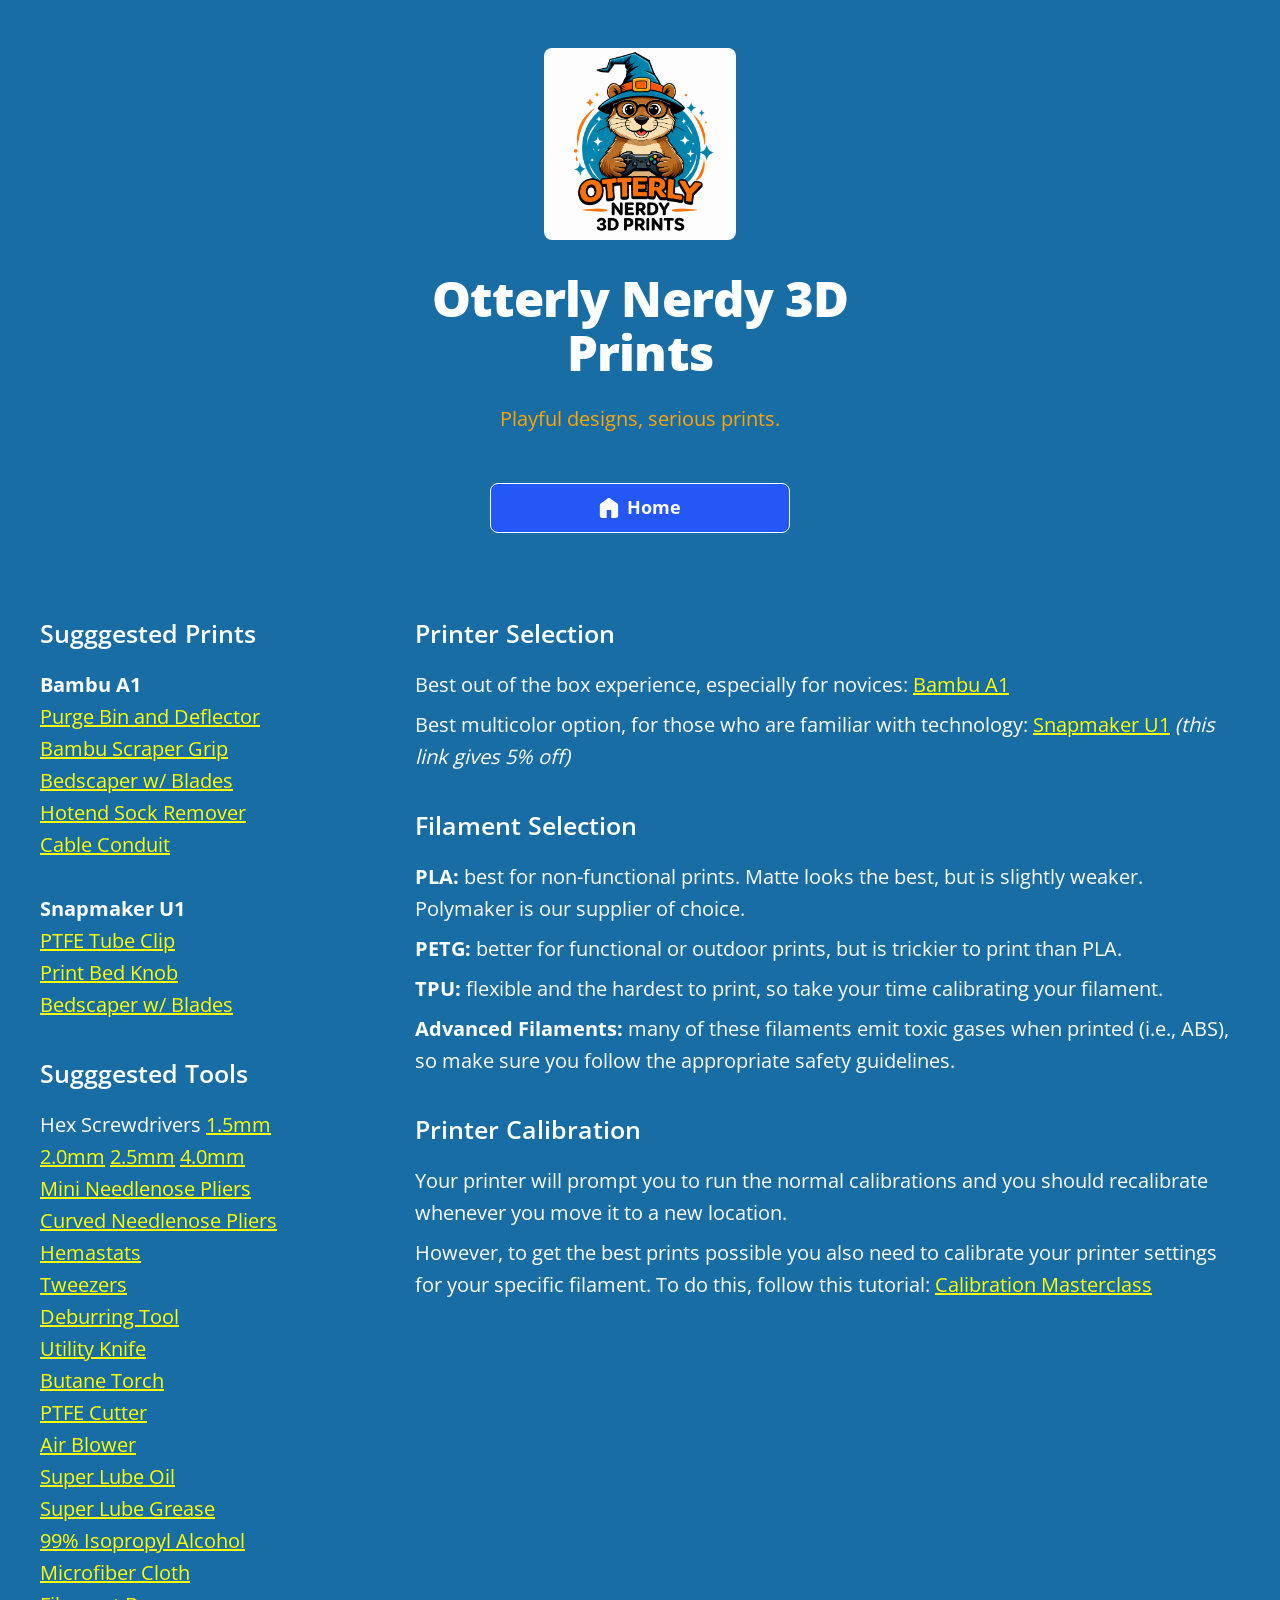
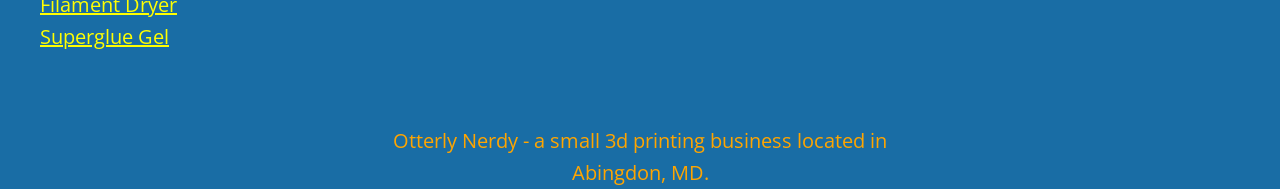
==== commit 0a2f95b4: "Update" ====
--- a/advice.html
+++ b/advice.html
@@ -68,7 +68,7 @@
             </h1>
             <!-- Add a short description about yourself or your brand -->
             <p style="color: orange;">Playful designs, serious prints.</p>
-            <a class="button button-default" href="/index.html" target="_blank" rel="noopener" role="button"><img class="icon" aria-hidden="true" src="images/icons/generic-homepage.svg" alt="Home Icon">Home</a>
+            <div><a class="button button-default" href="/index.html" target="_blank" rel="noopener" role="button"><img class="icon" aria-hidden="true" src="images/icons/generic-homepage.svg" alt="Home Icon">Home</a></div>
             <br>
           
     </div>
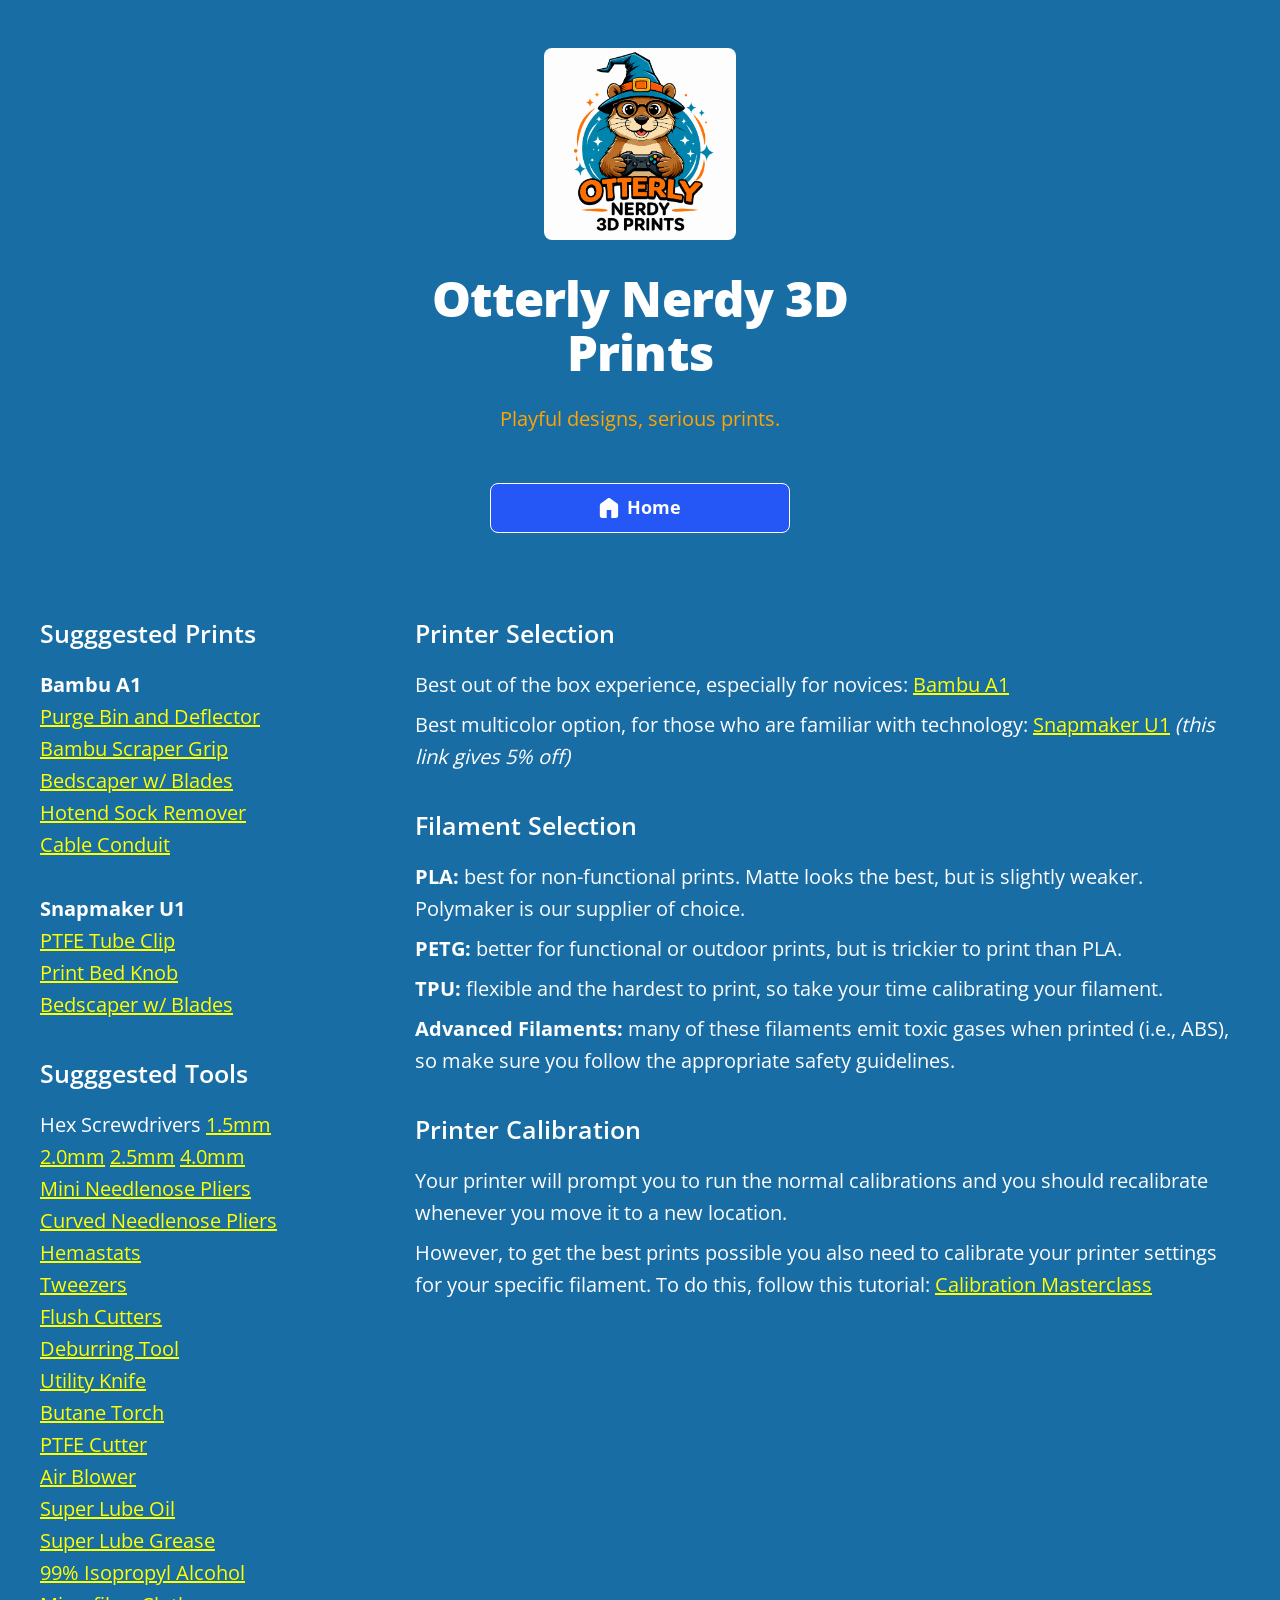
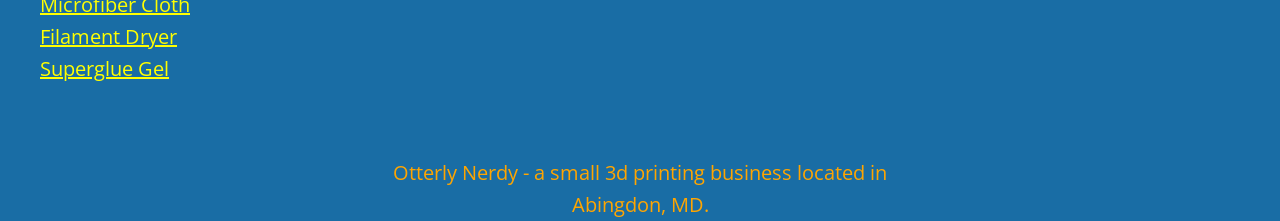
==== commit 80d916b0: "Update" ====
--- a/advice.html
+++ b/advice.html
@@ -68,7 +68,7 @@
             </h1>
             <!-- Add a short description about yourself or your brand -->
             <p style="color: orange;">Playful designs, serious prints.</p>
-            <div><a class="button button-default" href="/index.html" target="_blank" rel="noopener" role="button"><img class="icon" aria-hidden="true" src="images/icons/generic-homepage.svg" alt="Home Icon">Home</a></div>
+            <div><a class="button button-default" href="/index.html" target="_self" rel="noopener" role="button"><img class="icon" aria-hidden="true" src="images/icons/generic-homepage.svg" alt="Home Icon">Home</a></div>
             <br>
           
     </div>
@@ -94,6 +94,7 @@
           <a href="https://www.amazon.com/dp/B0DM2438NL">Curved Needlenose Pliers</a> <br>
           <a href="https://www.amazon.com/dp/B07CRNWHXY">Hemastats</a> <br>
           <a href="https://www.amazon.com/dp/B06XXXQHS8">Tweezers</a> <br>
+          <a href="https://www.amazon.com/dp/B07MZG6YRX">Flush Cutters</a> <br>
           <a href="https://www.amazon.com/dp/B0DYDSCN5Q">Deburring Tool</a> <br>
           <a href="https://www.amazon.com/AmazonBasics-Folding-Utility-Knife-Lightweight/dp/B07TFXQQ1W">Utility Knife</a> <br>
           <a href="https://www.amazon.com/dp/B09ZVRK94R">Butane Torch</a> <br>
